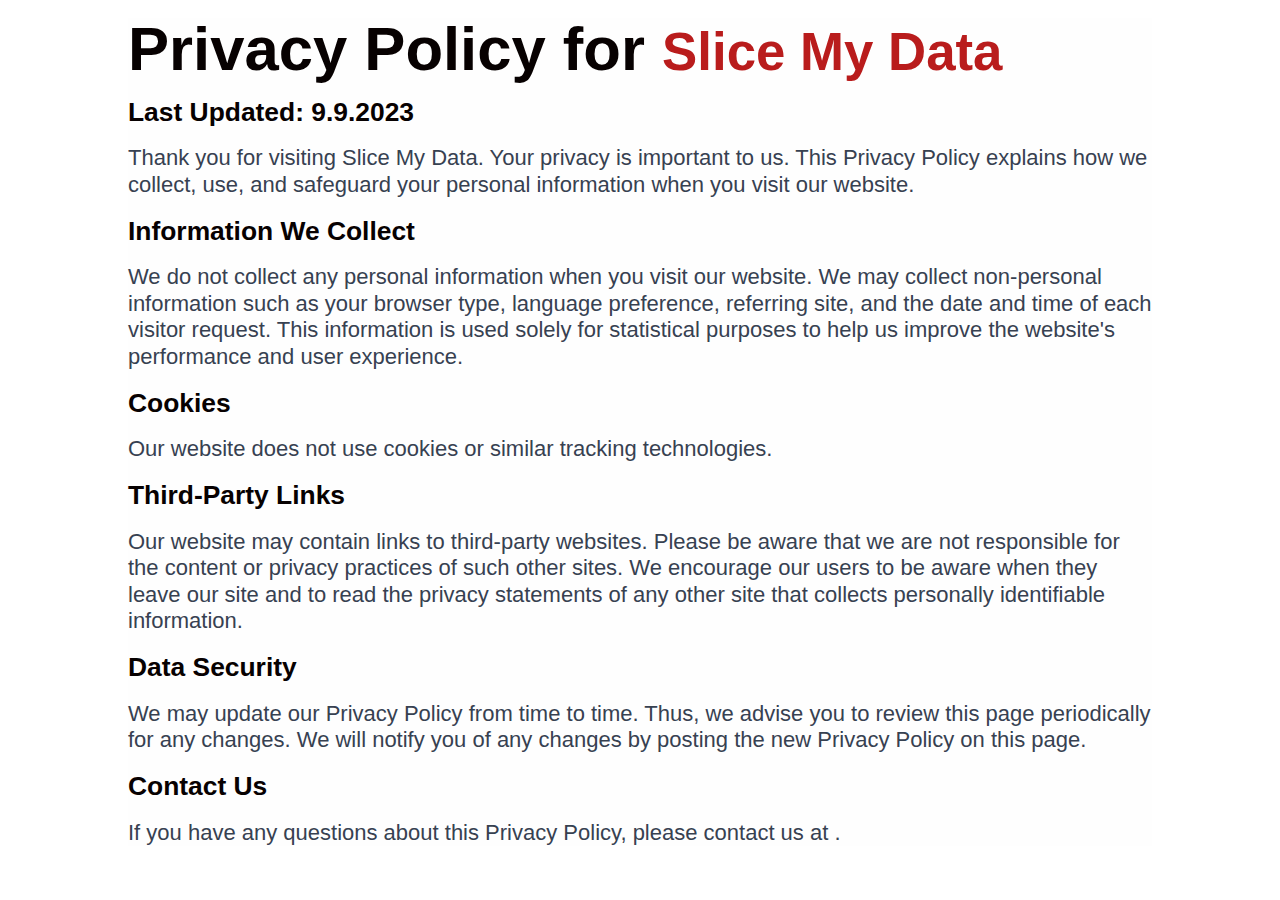
==== privacyPolicy.html @ 1f3041bd "Add files via upload" ====
<!DOCTYPE html>
<html lang="en">
<head>
    <meta charset="UTF-8">
    <meta name="viewport" content="width=device-width, initial-scale=1.0">
    <title>Privacy Policy</title>
    <link rel="stylesheet" href="styles.css">
</head>
<body class="pp">
    <h1>Privacy Policy for <span class="logo-1">Slice My Data</span></h1>
        <h2>Last Updated: 9.9.2023</h2>
        <p>Thank you for visiting Slice My Data. Your privacy is important to us. This Privacy Policy explains how we collect, use, and safeguard your personal information when you visit our website.</p>

        <h2>Information We Collect</h2>
        <p>We do not collect any personal information when you visit our website. We may collect non-personal information such as your browser type, language preference, referring site, and the date and time of each visitor request. This information is used solely for statistical purposes to help us improve the website's performance and user experience.</p>

        <h2>Cookies</h2>
        <p>Our website does not use cookies or similar tracking technologies.</p>

        <h2>Third-Party Links</h2>
        <p>Our website may contain links to third-party websites. Please be aware that we are not responsible for the content or privacy practices of such other sites. We encourage our users to be aware when they leave our site and to read the privacy statements of any other site that collects personally identifiable information.</p>

        <h2>Data Security</h2>
        <p>We may update our Privacy Policy from time to time. Thus, we advise you to review this page periodically for any changes. We will notify you of any changes by posting the new Privacy Policy on this page.</p>

        <h2>Contact Us</h2>
        <p>If you have any questions about this Privacy Policy, please contact us at <span></span> .</p>
</body>
</html>
---- styles.css ----
*,
*::after,
*::before {
  box-sizing: border-box;
  padding: 0;
  margin: 0;
}

:root {
  --red:rgb(185 28 28);
  --black:#070101;
  --button-red:rgb(220 38 38);
  --popular-red:#bc1c1c;
}

html {
    background-color: white;
    font-size: 1.1rem;

    scroll-behavior: smooth;
}

body {
    background-color: #fefefe;
    color: #070101;
    height: 100%;
    width: 90%;
    max-width: 1500px;
    margin: 0 auto;
    font-family: 'Titillium Web', Helvetica, sans-serif;
}

.sec {
    display: flex;
    flex-direction: column;
    margin: 10rem auto;
} 

.centered-sec > p {
    text-align: center;
}

.flex {
    display: flex;
}

.container {
    width: 50%;
    padding: 0 1rem;
    display: flex;
    flex-direction: column;
    justify-content: center;
}

.container-testimonial {
    width: 80%;
    margin: 0 auto;
}

.container-text {
    display: flex;
    flex-direction: column;
    justify-content: center;
}

h1 {
    margin: 1rem auto;
    font-weight: 800;
    font-size: 3.5rem;
    line-height: 1;
    color: var(--black);
}

p {
    margin: 1 auto;
    font-size: 1.25rem;
    line-height: 1.5rem;
    color: rgb(55 65 81);
    font-family: 'Poppins', sans-serif;
    font-weight: 500;
}

ul {
    margin: 1rem;
}

ul > li {
    margin: .3rem 0;
}

.hero-pic {
  width: 70%;
  padding: 0 1rem;
  display: flex;
  flex-direction: column;
  justify-content: center;
}

img {
  max-width: 100%;
}

a {
  text-decoration: none;
}




/* ---------- NAV ----------  */

.pc-nav {
  display: flex;
  justify-content: space-between;
  margin-top: 2rem;
  margin-bottom: -5rem;
}

.logo {
  color: var(--red);
  font-size: 1.7rem;
  font-weight: 900;
}
.logo-1 {
  color: var(--red);
  font-size: 3rem;
  font-weight: 900;
}

.menu-items {
  display: flex;
  margin-right: 19rem;
  justify-content: center;
  align-items: center;
}

.menu-items p {
  margin: 0 2rem;
  font-size: 1rem;
  font-weight: 400;
}

.nav {
  width: 100%;
  background-color: white;
  display: flex;
  align-items: center;
}

.nav > .nav-header {
  flex: 0.95;
  padding-left: 1rem;
}


.nav > .nav-list {
  display: flex;
  gap: 2rem;
}
.nav > .nav-list > li {
  list-style-type: none;
}
.nav > .nav-list > li a {
  text-decoration: none;
  color: #020000;
  cursor: pointer;
}
.nav > #nav-check {
    display: none;
}

/* hover animation */

.nav-list a:hover {
  
  transition: color 0.3s ease-in-out;
  
}

.hover-animation {
  display: inline-block;
  position: relative;
  
}

.hover-animation::after {
  content: '';
  position: absolute;
  width: 100%;
  transform: scaleX(0);
  height: 2px;
  bottom: 0;
  left: 0;
  background-color: var(--red);
  transform-origin: bottom right;
  transition: transform 0.25s ease-out;
}

.hover-animation:hover::after {
  transform: scaleX(1);
  transform-origin: bottom left;
}


/* ---------- TESTIMONIAL ----------  */

.testimonial {
    display: flex;
    margin: 3rem auto;
    width: 50%;
  }

  .testimonial-img {
    display: grid;
    place-items: center center;
    margin-right: 1rem;
  }
  
  
  .testimonial-img img {
    max-width: 72px;
    height: 72px;
    border-radius: 99999px;
    object-fit: cover;
    
  }

  .testimonial-text {
    display: flex;
    flex-direction: column;
    margin: 1rem;
  }
  
  .testimonial-review {
    font-size: 1.125rem;
    
  }
  
  .testimonial-span {
    font-weight: 700;
    font-size: .9rem;
    color: var(--button-red);
    margin-top: .5rem;
    margin-left: 1rem;
  }

  button {
    width: fit-content;
    font-size: 1.125rem;
    line-height: 1.75rem;
    font-weight: 600;
    padding: 10px 15px;
    border-radius: 5px;
    background-color: var(--button-red);
    color: white;
    border: none;
    margin: 2rem 0;
    cursor: pointer;
  }

  .quotes {
    font-family: 'IM Fell English', serif;
  }


  /*--------------- GRID 4 ITEMS SEC-2 ---------------*/

.four-items {
    display: grid;
    grid-template-columns: repeat(4,minmax(0,1fr));
    grid-row: 1;
    gap: 2rem;
    place-items: center safe;
  }
  
  .item {
    display: flex;
    flex-direction: column;
    position: relative;
    border-radius: 1.5rem;
    width: 100%;
  }
  
  .number {
    display: grid;
    place-items: center center;
    font-size: 2rem;
    margin: 0 auto;
    background-color: rgb(254 242 242);
    height: 75px;
    width: 75px;
    padding: 20px;
    border-radius: 100em;
  }
  
  .gradient {
    background-image:linear-gradient( #fecaca, #ef4444);
    -webkit-background-clip: text;
    background-clip: text;
    color: transparent;
    
  }
  
  .need-height {
    display: grid;
    place-items: center center;
    height: 150px;
  }
  
  .item-p {
    font-size: 1rem;
    line-height: 1.5;
    width: 65%;
  }
  
  .item h2,
  .item-p {
    width: 70%;
    text-align: center;
    margin: 1rem auto;
  }
  
  .item-2 {
    -webkit-box-shadow: 1px 20px 20px -7px rgba(66, 68, 90, 0.5);
    -moz-box-shadow: 1px 20px 20px -7px rgba(66, 68, 90, 0.5);
    box-shadow: 1px 20px 20px -7px rgba(66, 68, 90, 0.5);
  }

    /*--------------- SEC-3 ---------------*/
    

    /*--------------- Unique-cards ---------------*/

.background-wrapper {
    background-image:linear-gradient( #faf7f7, #e5e0e0);
    padding: 8rem 1rem;
    border-radius: 1.5rem;
    text-align: center;
    position: relative;
    z-index: 1;
}

.two-cards {
    display: flex;
    justify-content: space-around;
    width: 90%;
    margin: 0 auto;
}
    
.card {
    display: flex;
    flex-direction: column;
    flex: 1 1 0%;
    position: relative;
    padding: 20px;
    border-radius: 20px;
    -webkit-box-shadow: 1px 20px 20px -7px rgba(66, 68, 90, 0.5);
    -moz-box-shadow: 1px 20px 20px -7px rgba(66, 68, 90, 0.5);
    box-shadow: 1px 20px 20px -7px rgba(66, 68, 90, 0.5);
    margin: 1rem;
    padding-bottom: 2rem;
    margin-top: -3rem;
    z-index: 3;
    background-color: white;
    text-align: center;
}

.card img {
    max-width:35%;
    margin: 2rem auto;
}
    
.card h3 {
    width: 70%;
    margin: 0 auto;
    font-size: 2rem;
}
    
.card p {
    margin-top: 2rem;
    font-size: 1rem;
}
    
      
/* ----------- PRICINg CARDS ----------- */

.pricing-cards-wrapper {
    display: flex;
    margin: 1rem auto;
  }
  
  .pricing-card {
    display: flex;
    flex-direction: column;
    margin: 1rem;
    width: 95%;
    border-radius: 1.5rem;
  
    -webkit-box-shadow: 1px 20px 20px -7px rgba(66, 68, 90, 0.5);
    -moz-box-shadow: 1px 20px 20px -7px rgba(66, 68, 90, 0.5);
    box-shadow: 1px 20px 20px -7px rgba(66, 68, 90, 0.5);
  }
  
  .topPart-pricing-card {
    display: flex;
    flex-direction: column;
    padding-left: 2rem;
    padding-right: 2rem;
    border-radius: 2rem;
  }
  
  .topPart-pricing-card > * {
    text-align: center;
    margin: .5rem auto;
  }
  
  .topPart-pricing-card h4 {
    font-size: 2rem;
  }
  
  .topPart-pricing-card button {
    background-color: white;
    color:  rgb(31 41 55);
    border: 1px solid gray;
    border-radius: .25rem;
    padding-top: 1rem;
    padding-bottom: 1rem;
    font-weight: 600;
    width: 70%;
    font-size: .9rem;
    text-align: center;
  }
  
  .price {
    color: rgb(185 28 28);
    font-weight: 800 !important;
    font-size: 3.75rem;
    line-height: 1;
    margin-top: 2rem;
    margin-bottom: .5rem;
  }
  
  .p-price {
    font-weight: 100;
    color: rgb(55 65 81 / 1);
    text-transform: uppercase;
    margin-bottom: 2rem;
    font-size: 1rem;
  }
  
  .bottomPart-pricing-card {
    margin: 2rem;
  }
  
  .bottomPart-pricing-card > * {
    text-align: left;
    margin: 1rem 0;
  }
  
  .bottomPart-pricing-card > div {
    display: flex;
    align-items: center;
    margin: 1.3rem 0;
    
  }
  
  .bottomPart-pricing-card i {
    margin-right: .5rem;
    
  }
  .most-popular > .bottomPart-pricing-card i {
    color: rgb(255 255 255 );
    margin-right: .5rem;
    
  }
  
  /* MOST POPULAR CARD */
  
  .most-popular {
    background-color: var(--popular-red);
    color: white;
  }
  
  .most-popular  p {
    color: white;
  }
  .most-popular  i {
    color: white;
  }
  
  
  .most-popular-div {
    background-color: black;
    margin-top: -1.6rem;
    padding: .8rem 5rem;
    border-radius: .25rem;
    font-weight: 600;
    font-size: 1.25rem;
    line-height: 1.75rem;
  }

  /*--------------- FOOTER ---------------*/

footer {
    display: flex;
    flex-direction: column;
    justify-content: center;
    align-items: center;
    margin-bottom: 4rem;
  }
  
  .footer-flex {
    display: flex;
    gap: 3rem;
    margin: 1rem;
  }
  
  footer p {
    font-size: 1.25rem;
    line-height: 1.75rem;
    color: rgb(55 65 81 / 1);
  }


/* privacy-policy */


.pp {
  width: 80%;
}

.pp > * {
  margin: 1rem auto;
}

.privacy-policy:hover {
  scale: 1.03;
  color: blue;
}

@media (max-width: 700px) {
  .pp {
    width: 95%;
  }
}


/*--------------- MEDIA QUERIES ---------------*/ 

@media (max-width: 1210px) {
  html {
    font-size: .9rem;
  }

  .two-cards {
    display: flex;
    justify-content: space-around;
    width: 100%;
    margin: 0 auto;
  }
  .menu-items {
    margin-right: 8rem;
  }

  .menu-items p {
    margin: 0 1rem;
    font-size: 1rem;
    font-weight: 400;
  }

}


@media (max-width: 888px) {
  html {
    font-size: 1rem;
  }

    .testimonial {
      width: 80%;
    }

    .flex {
      flex-direction: column;
      margin: 0 auto;
      justify-content: center;
      align-items: center;
    }
    
    .container {
      width: 90%;
    }

    .hero-pic {
      width: 75%;
    }

    .container-text {
      order: 2;
    }

    h1,
    p {
      text-align: center;
    }

    .four-items {
      display: grid;
      grid-template-columns: repeat(2,minmax(0,1fr));
      gap: 2rem;
      place-items: center safe;
    }

    .pricing-cards-wrapper {
      display: flex;
      flex-direction: column;
      margin: 1rem auto;
    }

    .two-cards {
      display: flex;
      justify-content: space-around;
      flex-direction: column;
      width: 90%;
      margin: 3rem auto;
      margin-top: -3rem;
    }

    .card {
     
      margin: 1rem auto;
    }
}

@media (max-width: 555px) {
  html {
    font-size: .75rem;
  }

  .four-items {
    display: grid;
    grid-template-columns: repeat(1,minmax(0,1fr));
    gap: 2rem;
    place-items: center safe;
  }

  .testimonial {
    width: 100%;
  }

  .testimonial-text {
    margin: 0;
  }

  h1 {
    font-size: 2.5rem;
  }

  a {
    
    margin: 1rem auto;
  }

  .menu-items {
    margin-right: 1rem;
  }

  .menu-items p {
    margin: 0 1rem;
    font-size: 1rem;
    font-weight: 400;
  }
}



@media (max-width: 480px) {
  .nav {
    padding: 1rem;
  }
  .nav > .nav-btn {
    display: inline-block;
    position: absolute;
    right: 0;
    top: 0;
    padding-top: 0.2rem;
  }
  .nav > .nav-btn > label {
    display: inline-block;
    width: 50px;
    height: 50px;
    padding: 13px;
  }
  .nav > .nav-btn > label > span {
    display: block;
    width: 25px;
    height: 10px;
    border-top: 2px solid #000000;
  }
  .nav > .nav-list {
    position: absolute;
    display: flex;
    flex-direction: column;
    gap: 1rem;
    width: 100%;
    height: 0;
    transition: all 0.3s ease-in;
    top: 40px;
    left: 40%;
    overflow: hidden;
    
  }
  .nav > .nav-list > li {
    width: 100%;
    margin-top: .2rem;
    background-color: white;
  
  }
  .nav > #nav-check:checked ~ .nav-list {
    height: 30vh;
  }

}
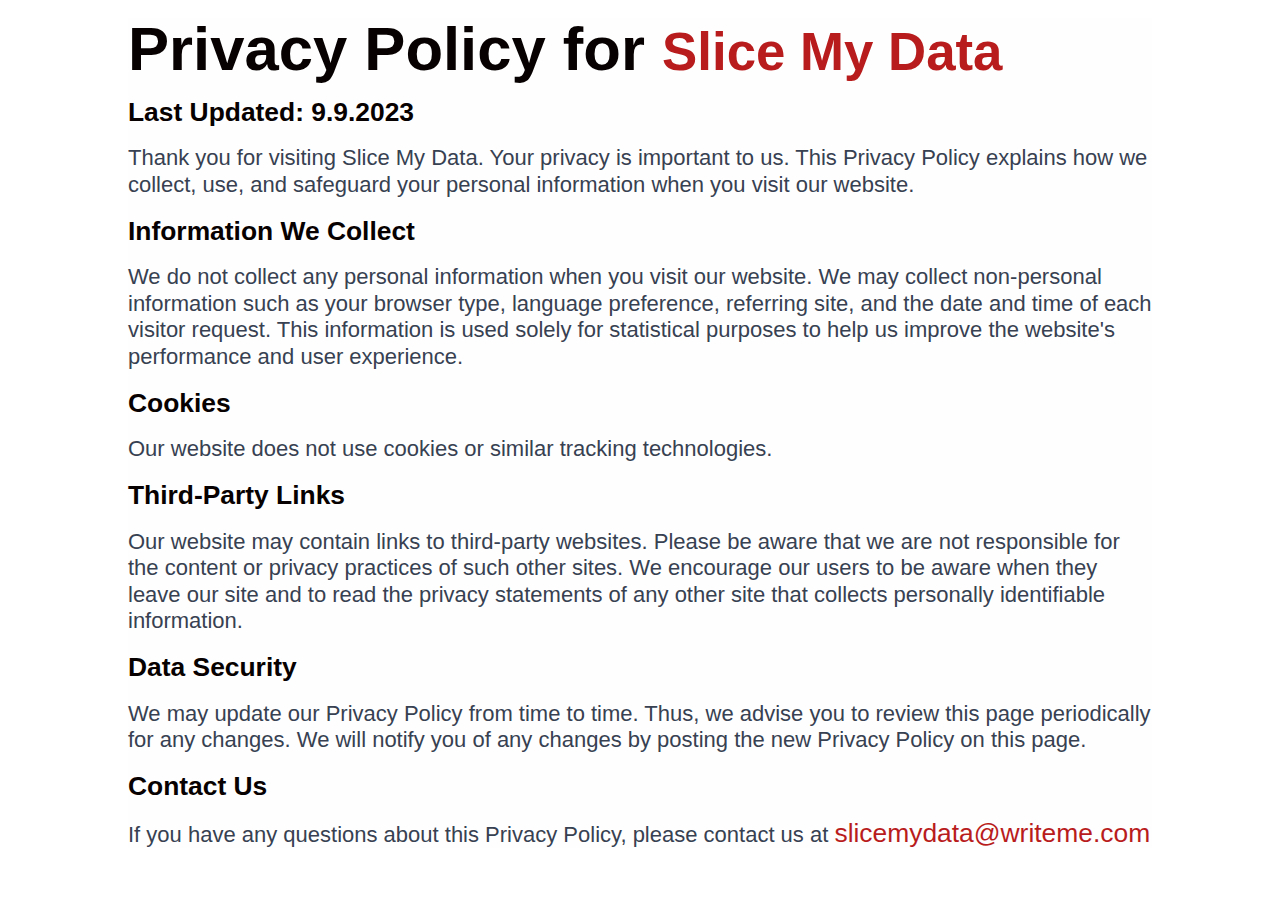
==== commit 005463d8: "Add files via upload" ====
--- a/privacyPolicy.html
+++ b/privacyPolicy.html
@@ -24,6 +24,6 @@
         <p>We may update our Privacy Policy from time to time. Thus, we advise you to review this page periodically for any changes. We will notify you of any changes by posting the new Privacy Policy on this page.</p>
 
         <h2>Contact Us</h2>
-        <p>If you have any questions about this Privacy Policy, please contact us at <span></span> .</p>
+        <p>If you have any questions about this Privacy Policy, please contact us at <span class="email">slicemydata@writeme.com</span> </p>
 </body>
 </html>--- a/styles.css
+++ b/styles.css
@@ -538,6 +538,12 @@
   color: blue;
 }
 
+.email {
+  font-size: 1.5rem;
+  color: var(--red);
+  font-weight: 500;
+}
+
 @media (max-width: 700px) {
   .pp {
     width: 95%;
